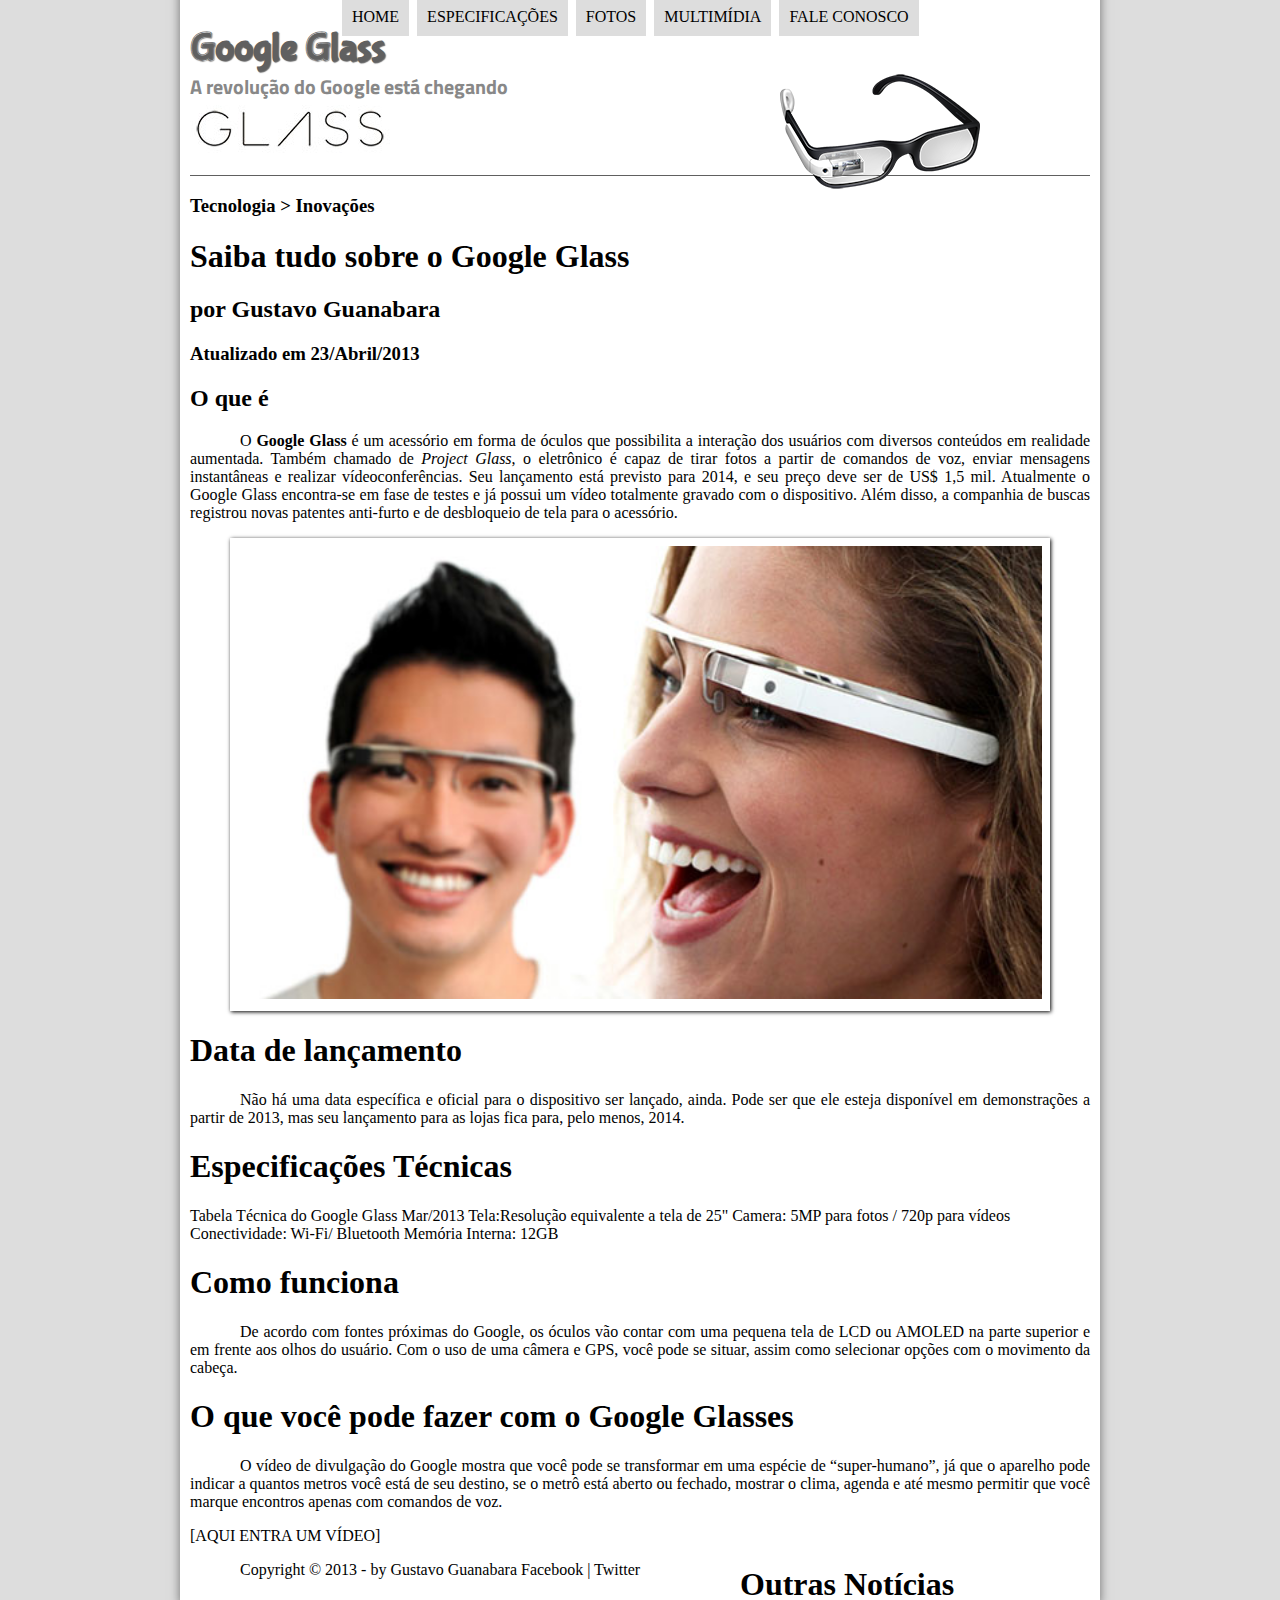
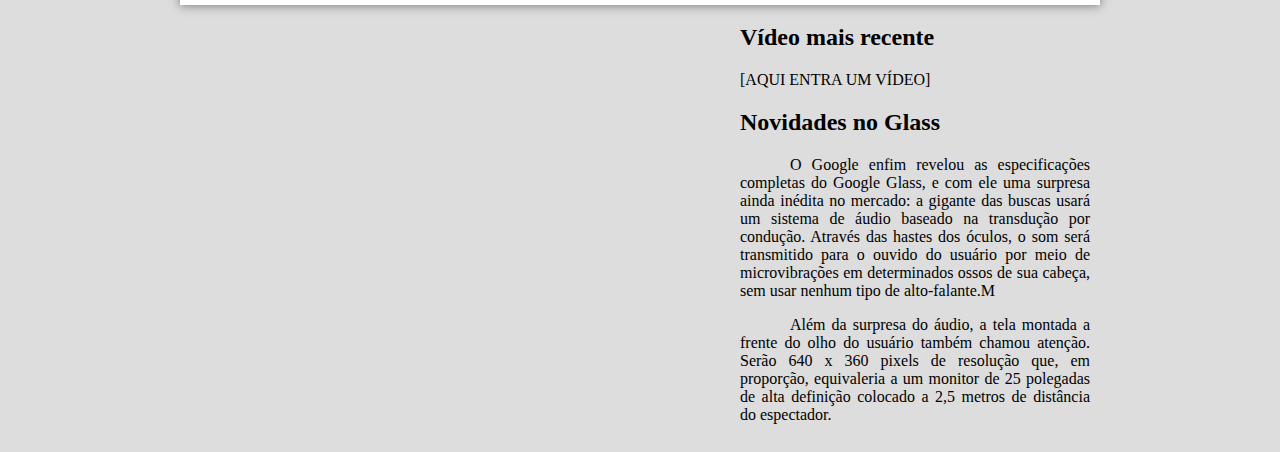
==== index.html @ 63030a43 "First Commit" ====
<!DOCTYPE html>
<html lang= "pt-br">
<head>
  <meta charset="utf-8"/ >
  <title>Tudo sobre Google Glass</title>
  <link rel="stylesheet" href="_css/estilo.css" />
</head>
<body>
  <div id= "interface">
    <header id="cabecalho">
      <hgroup>
        <h1>Google Glass</h1>
        <h2>A revolução do Google está chegando</h2>
      </hgroup>

      <img id="icone" src="_imagens/glass-oculos-preto-peq.png"/ >
<nav id="menu">
    <h1>Menu Principal</h1>
        <ul>
          <li>Home</li>
          <li>Especificações</li>
          <li>Fotos</li>
          <li>Multimídia</li>
          <li>Fale conosco</li>
      </ul>
</nav>
  </header>

<section id="corpo">
<hgroup>
  <h3>Tecnologia > Inovações</h3>
  <h1>Saiba tudo sobre o Google Glass</h1>
  <h2>por Gustavo Guanabara</h2>
  <h3>Atualizado em 23/Abril/2013</h3>
</hgroup>


<h2>O que é</h2>
<p>O <span style= "font-weight: bolder;">Google Glass</span> é um acessório em forma de óculos que possibilita a interação dos usuários com diversos conteúdos em realidade aumentada. Também chamado de <i>Project Glass</i>, o eletrônico é capaz de tirar fotos a partir de comandos de voz, enviar mensagens instantâneas e realizar vídeo&shy;con&shy;ferên&shy;cias. Seu lançamento está previsto para 2014, e seu preço deve ser de US$ 1,5 mil. Atualmente o Google Glass encontra-se em fase de testes e já possui um vídeo totalmente gravado com o dispositivo. Além disso, a companhia de buscas registrou novas patentes anti-furto e de desbloqueio de tela para o acessório.</p>

<figure class="foto-legenda">
<img src="_imagens/glass-quadro-homem-mulher.jpg"/>
<figcaption>
    <h3>Google Glass</h3>
    <p>Uma nova maneira de ver o mundo</p>
</figcaption>
</figure>

<h1>Data de lançamento</h1>
<p>Não há uma data específica e oficial para o dispositivo ser lançado, ainda. Pode ser que ele esteja disponível em demonstrações a partir de 2013, mas seu lançamento para as lojas fica para, pelo menos, 2014.</p>

<h1>Especificações Técnicas</h1>
Tabela Técnica do Google Glass Mar/2013

Tela:Resolução equivalente a tela de 25"
Camera: 5MP para fotos / 720p para vídeos
Conectividade: Wi-Fi/ Bluetooth
Memória Interna: 12GB

<h1>Como funciona</h1>
<p>De acordo com fontes próximas do Google, os óculos vão contar com uma pequena tela de LCD ou AMOLED na parte superior e em frente aos olhos do usuário. Com o uso de uma câmera e GPS, você pode se situar, assim como selecionar opções com o movimento da cabeça.</p>

<h1>O que você pode fazer com o Google Glasses</h1>
<p>O vídeo de divulgação do Google mostra que você pode se transformar em uma espécie de “super-<wbr/>humano”, já que o aparelho pode indicar a quantos metros você está de seu destino, se o metrô está aberto ou fechado, mostrar o clima, agenda e até mesmo permitir que você marque encontros apenas com comandos de voz.</p>

[AQUI ENTRA UM VÍDEO]
</section>
<aside id="lateral">
<h1>Outras Notícias</h1>
<h2>Vídeo mais recente</h2>

[AQUI ENTRA UM VÍDEO]

<h2>Novidades no Glass</h2>
<p>O Google enfim revelou as especificações completas do Google Glass, e com ele uma surpresa ainda inédita no mercado: a gigante das buscas usará um sistema de áudio baseado na transdução por condução. Através das hastes dos óculos, o som será transmitido para o ouvido do usuário por meio de microvibrações em determinados ossos de sua cabeça, sem usar nenhum tipo de alto-falante.M</p>

<p>Além da surpresa do áudio, a tela montada a frente do olho do usuário também chamou atenção. Serão 640 x 360 pixels de resolução que, em proporção, equivaleria a um monitor de 25 polegadas de alta definição colocado a 2,5 metros de distância do espectador.</p>
</aside>
<footer id="rodape">
<p>Copyright &copy; 2013 - by Gustavo Guanabara
Facebook | Twitter</p>
</footer>
</div>
</body>
</html>
---- _css/estilo.css ----
@charset "UTF-8";
@import url('https://fonts.googleapis.com/css?family=Titillium+Web');
@font-face {
    font-family: 'FonteLogo';
    src: url("../_fonts/bubblegum-sans-regular.otf");
}
body{
    background-color: #dddddd;
    color: black;
}
div#interface{
  width: 900px;
  background-color: white;
  margin: -20px auto 0px auto;
  box-shadow: 0px 0px 10px rgba(0, 0, 0, .5);
  padding: 10px;
}
p{
  text-align: justify;
  text-indent: 50px;
}
header#cabecalho img#icone{
    position: absolute;
    left: 780px;
    top: 70px;
}
header#cabecalho{
  border-bottom: 1px #606060 solid;
  height: 150px;
  background: url("../_imagens/glass-logo-peq.jpg") no-repeat 0px 80px;
}
header#cabecalho h1{
    font-family: 'FonteLogo', sans-serif;
    font-size: 30pt;
    color: #606060;
    text-shadow: 1px 1px 1px rgba(0, 0, 0, .6);
    padding: 0px;
    margin-bottom: 0px ;
}
header#cabecalho h2{
  font-family: 'Titillium Web', sans-serif;
  font-size: 15pt;
  color: #888888;
  padding: 0px;
  margin-top: 0px;
}
/* Formatação de imagens com legendas */
figure.foto-legenda{
    position: relative;
    border: 8px solid white;
    box-shadow: 1px 1px 4px black;
}
figure.foto-legenda img{
  width: 100%;
  height: 100%;
}
figure.foto-legenda figcaption{
  opacity: 0;
  position: absolute;
  top: 0px;
  background-color: rgba(0, 0, 0, .4);
  color: white;
  width: 100%;
  height: 100%;
  padding: 10px;
  box-sizing: border-box;
  transition:  opacity 1s;
}
figure.foto-legenda:hover figcaption{
  opacity: 1;
}
/*Formatação do Menu*/
nav#menu{
  display: block;
}
nav#menu ul {
    list-style: none;
    text-transform: uppercase;
    position: absolute;
    top: -20px;
    left: 300px;
}
nav#menu li {
    display: inline-block;
    background-color: #dddddd;
    padding: 10px;
    margin: 2px;
    transition: background-color 1s;
}
nav#menu li:hover{
    background-color: #606060;
}
nav#menu h1{
  display: none;
}
nav#menu a{
 color: #000000;
 text-decoration: none;
}
nav#menu a:hover{
 transition-duration: 0.5s;
 color: #ffffff;
 text-decoration: underline;
}﻿
section#corpo{
  display: block;
  width: 500px;
  float: left;
}
aside#lateral{
  display: block;
  width: 350px;
  float: right;
}
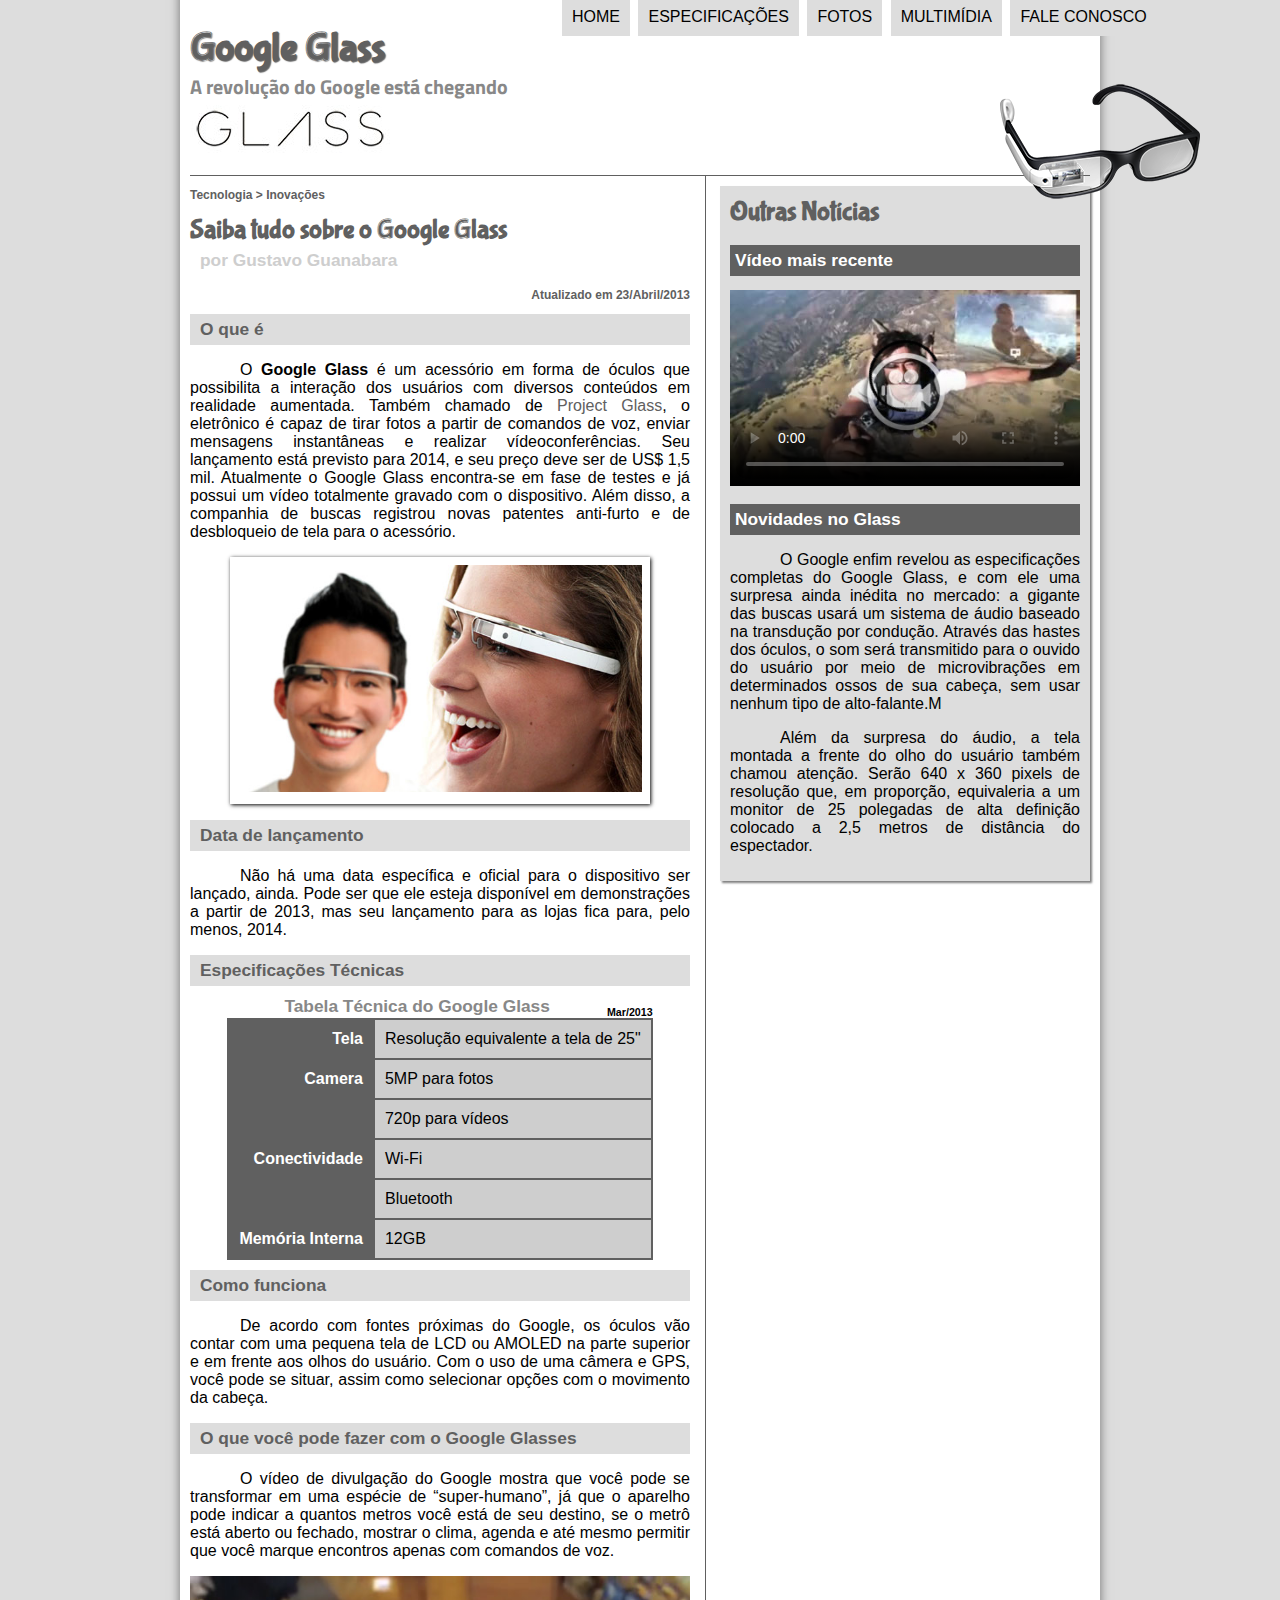
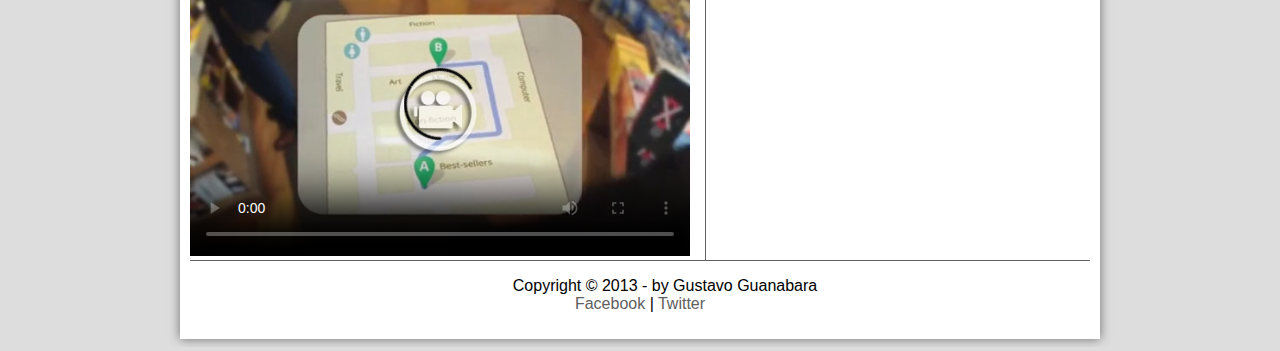
==== commit 098a9361: "Second Commit" ====
--- a/index.html
+++ b/index.html
@@ -4,7 +4,9 @@
   <meta charset="utf-8"/ >
   <title>Tudo sobre Google Glass</title>
   <link rel="stylesheet" href="_css/estilo.css" />
+  <link rel="stylesheet" href="_css/media.css" />
 </head>
+<script language="javascript" src="_javascript/funcoes.js"></script>
 <body>
   <div id= "interface">
     <header id="cabecalho">
@@ -17,26 +19,29 @@
 <nav id="menu">
     <h1>Menu Principal</h1>
         <ul>
-          <li>Home</li>
-          <li>Especificações</li>
-          <li>Fotos</li>
-          <li>Multimídia</li>
-          <li>Fale conosco</li>
+          <li onmousemove="mudaImagem('_imagens/home.png')" onmouseout="mudaImagem('_imagens/glass-oculos-preto-peq.png')"><a href="index.html">Home</a></li>
+          <li onmousemove="mudaImagem('_imagens/especificacoes.png')"  onmouseout="mudaImagem('_imagens/glass-oculos-preto-peq.png')"><a href="specs.html">Especificações</a></li>
+          <li onmousemove="mudaImagem('_imagens/fotos.png')"  onmouseout="mudaImagem('_imagens/glass-oculos-preto-peq.png')"><a href="fotos.html">Fotos</a></li>
+          <li onmousemove="mudaImagem('_imagens/multimidia.png')"  onmouseout="mudaImagem('_imagens/glass-oculos-preto-peq.png')"><a href="multimidia.html">Multimídia</a></li>
+          <li onmousemove="mudaImagem('_imagens/contato.png')" onmouseout="mudaImagem('_imagens/glass-oculos-preto-peq.png')"><a href="fale-conosco.html">Fale conosco</a></li>
       </ul>
 </nav>
   </header>
 
 <section id="corpo">
+
+  <article id="noticia-principal">
+    <header id="cabecalho-artigo">
 <hgroup>
   <h3>Tecnologia > Inovações</h3>
   <h1>Saiba tudo sobre o Google Glass</h1>
   <h2>por Gustavo Guanabara</h2>
-  <h3>Atualizado em 23/Abril/2013</h3>
+  <h3 class="direita">Atualizado em 23/Abril/2013</h3>
 </hgroup>
-
+</header>
 
 <h2>O que é</h2>
-<p>O <span style= "font-weight: bolder;">Google Glass</span> é um acessório em forma de óculos que possibilita a interação dos usuários com diversos conteúdos em realidade aumentada. Também chamado de <i>Project Glass</i>, o eletrônico é capaz de tirar fotos a partir de comandos de voz, enviar mensagens instantâneas e realizar vídeo&shy;con&shy;ferên&shy;cias. Seu lançamento está previsto para 2014, e seu preço deve ser de US$ 1,5 mil. Atualmente o Google Glass encontra-se em fase de testes e já possui um vídeo totalmente gravado com o dispositivo. Além disso, a companhia de buscas registrou novas patentes anti-furto e de desbloqueio de tela para o acessório.</p>
+<p>O <span style= "font-weight: bolder;">Google Glass</span> é um acessório em forma de óculos que possibilita a interação dos usuários com diversos conteúdos em realidade aumentada. Também chamado de <a href="http://glass.google.com" target="_blank">Project Glass</a>, o eletrônico é capaz de tirar fotos a partir de comandos de voz, enviar mensagens instantâneas e realizar vídeo&shy;con&shy;ferên&shy;cias. Seu lançamento está previsto para 2014, e seu preço deve ser de US$ 1,5 mil. Atualmente o Google Glass encontra-se em fase de testes e já possui um vídeo totalmente gravado com o dispositivo. Além disso, a companhia de buscas registrou novas patentes anti-furto e de desbloqueio de tela para o acessório.</p>
 
 <figure class="foto-legenda">
 <img src="_imagens/glass-quadro-homem-mulher.jpg"/>
@@ -46,30 +51,40 @@
 </figcaption>
 </figure>
 
-<h1>Data de lançamento</h1>
+<h2>Data de lançamento</h2>
 <p>Não há uma data específica e oficial para o dispositivo ser lançado, ainda. Pode ser que ele esteja disponível em demonstrações a partir de 2013, mas seu lançamento para as lojas fica para, pelo menos, 2014.</p>
 
-<h1>Especificações Técnicas</h1>
-Tabela Técnica do Google Glass Mar/2013
+<h2>Especificações Técnicas</h2>
+<table id="tabelaspec">
+<caption>Tabela Técnica do Google Glass <span>Mar/2013</span></caption>
 
-Tela:Resolução equivalente a tela de 25"
-Camera: 5MP para fotos / 720p para vídeos
-Conectividade: Wi-Fi/ Bluetooth
-Memória Interna: 12GB
+<tr><td class="ce">Tela</td> <td class="cd">Resolução equivalente a tela de 25"</td></tr>
+<tr><td rowspan="2" class="ce">Camera</td> <td class="cd">5MP para fotos</td></tr>
+<tr><td class="cd">720p para vídeos</td></tr>
+<tr><td rowspan="2" class="ce">Conectividade</td> <td class="cd">Wi-Fi</td></tr>
+<tr><td class="cd">Bluetooth</td></tr>
+<tr><td class="ce">Memória Interna</td> <td class="cd">12GB</td></tr>
+</table>
 
-<h1>Como funciona</h1>
+<h2>Como funciona</h2>
 <p>De acordo com fontes próximas do Google, os óculos vão contar com uma pequena tela de LCD ou AMOLED na parte superior e em frente aos olhos do usuário. Com o uso de uma câmera e GPS, você pode se situar, assim como selecionar opções com o movimento da cabeça.</p>
 
-<h1>O que você pode fazer com o Google Glasses</h1>
+<h2>O que você pode fazer com o Google Glasses</h2>
 <p>O vídeo de divulgação do Google mostra que você pode se transformar em uma espécie de “super-<wbr/>humano”, já que o aparelho pode indicar a quantos metros você está de seu destino, se o metrô está aberto ou fechado, mostrar o clima, agenda e até mesmo permitir que você marque encontros apenas com comandos de voz.</p>
 
-[AQUI ENTRA UM VÍDEO]
+  <video id="video01" controls="controls" poster="_imagens/video-mini01.jpg">
+  <source src="_media/one-day.mp4" type="video01" />
+</video>
+
+</article>
 </section>
 <aside id="lateral">
 <h1>Outras Notícias</h1>
 <h2>Vídeo mais recente</h2>
 
-[AQUI ENTRA UM VÍDEO]
+  <video id="video02" controls="controls" poster="_imagens/video-mini02.jpg">
+  <source src="_media/how-it-feels.mp4" type="video02" />
+</video>
 
 <h2>Novidades no Glass</h2>
 <p>O Google enfim revelou as especificações completas do Google Glass, e com ele uma surpresa ainda inédita no mercado: a gigante das buscas usará um sistema de áudio baseado na transdução por condução. Através das hastes dos óculos, o som será transmitido para o ouvido do usuário por meio de microvibrações em determinados ossos de sua cabeça, sem usar nenhum tipo de alto-falante.M</p>
@@ -77,8 +92,8 @@
 <p>Além da surpresa do áudio, a tela montada a frente do olho do usuário também chamou atenção. Serão 640 x 360 pixels de resolução que, em proporção, equivaleria a um monitor de 25 polegadas de alta definição colocado a 2,5 metros de distância do espectador.</p>
 </aside>
 <footer id="rodape">
-<p>Copyright &copy; 2013 - by Gustavo Guanabara
-Facebook | Twitter</p>
+<p>Copyright &copy; 2013 - by Gustavo Guanabara <br/>
+<a href="http://facebook.com/cursosemvideo" target="_blank">Facebook</a> | <a href="http://twitter.com/cursosemvideo" target="_blank">Twitter</a></p>
 </footer>
 </div>
 </body>
--- a/_css/estilo.css
+++ b/_css/estilo.css
@@ -5,6 +5,7 @@
     src: url("../_fonts/bubblegum-sans-regular.otf");
 }
 body{
+    font-family: Arial, sans-serif;
     background-color: #dddddd;
     color: black;
 }
@@ -19,10 +20,115 @@
   text-align: justify;
   text-indent: 50px;
 }
+a{
+    color: #606060;
+    text-decoration: none;
+}
+a:hover{
+  text-decoration: underline;
+}
+section#corpo{
+  display: block;
+  width: 500px;
+  float: left;
+  border-right: 1px #606060 solid;
+  padding-right: 15px;
+}
+article#noticia-principal h2{
+    font-size: 13pt;
+    color: #606060;
+    background-color: #dddddd;
+    padding: 5px 0px 5px 10px;
+    margin: 10px 0px 10px 0px;
+    text-align: left;
+}
+header#cabecalho-artigo h1{
+    font-family: 'FonteLogo', sans-serif;
+    font-size: 20pt;
+    color: #606060;
+    margin-bottom: 0px;
+    margin-top: 0px;
+}
+.direita{
+    text-align: right;
+}
+header#cabecalho-artigo h2{
+    font-size: 13pt;
+    color: #cecece;
+    background: #ffffff;
+    margin: 0px;
+}
+header#cabecalho-artigo h3{
+    font-size: 12px;
+    color: #606060;
+}
+table#tabelaspec{
+    border: 1px #606060 solid;
+    border-spacing: 0px;
+    margin-left: auto;
+    margin-right: auto;
+}
+table#tabelaspec td{
+    border: 1px #606060 solid;
+    padding: 10px;
+    text-align: center;
+    vertical-align: middle;
+}
+table#tabelaspec td.ce{
+    color: #ffffff;
+    background-color: #606060;
+    vertical-align: top;
+    font-weight: bold;
+    text-align: right;
+}
+table#tabelaspec td.cd{
+    background-color: #cecece;
+    text-align: left;
+}
+table#tabelaspec caption{
+    color: #888888;
+    font-size: 13pt;
+    font-weight: bolder;
+}
+table#tabelaspec caption span{
+    display; block;
+    float: right;
+    color: black;
+    font-size: 8pt;
+    margin-top: 10px;
+}
+aside#lateral{
+  display: block;
+  width: 350px;
+  float: right;
+  background-color: #dddddd;
+  padding: 10px;
+  margin-top: 10px;
+  box-shadow: 2px 2px 2px rgba(0, 0, 0, .5);
+}
+aside#lateral h1{
+    font-family: 'FonteLogo', sans-serif;
+    font-size: 20pt;
+    color: #606060;
+    margin-top: 0px;
+}
+aside#lateral h2{
+    background-color: #606060;
+    font-size: 13pt;
+    color: #ffffff;
+    padding: 5px;
+}
+footer#rodape{
+    clear: both;
+    border-top: 1px #606060 solid;
+}
+footer#rodape p{
+    text-align: center;
+}
 header#cabecalho img#icone{
     position: absolute;
-    left: 780px;
-    top: 70px;
+    left: 1000px;
+    top: 80px;
 }
 header#cabecalho{
   border-bottom: 1px #606060 solid;
@@ -78,7 +184,7 @@
     text-transform: uppercase;
     position: absolute;
     top: -20px;
-    left: 300px;
+    left: 520px;
 }
 nav#menu li {
     display: inline-block;
@@ -102,13 +208,3 @@
  color: #ffffff;
  text-decoration: underline;
 }﻿
-section#corpo{
-  display: block;
-  width: 500px;
-  float: left;
-}
-aside#lateral{
-  display: block;
-  width: 350px;
-  float: right;
-}
--- a/_css/media.css
+++ b/_css/media.css
@@ -0,0 +1,31 @@
+@charset "utf-8";
+div#tv-radio{
+  width: 900px;
+  height: 580px;
+  margin: auto;
+  background: url("../_imagens/radio-tv.png") no-repeat;
+}
+audio#musica{
+  display: block;
+  position: relative;
+  left: 575px;
+  top: 500px;
+  width: 300px;
+}
+video#filme{
+  display: block;
+  position: relative;
+  left: 88px;
+  top: 85px;
+  width: 440px;
+}
+video#video01{
+  left: 100px;
+  top: 100px;
+  width: 500px;
+}
+video#video02{
+  left: 100px;
+  top: 100px;
+  width: 350px;
+}
